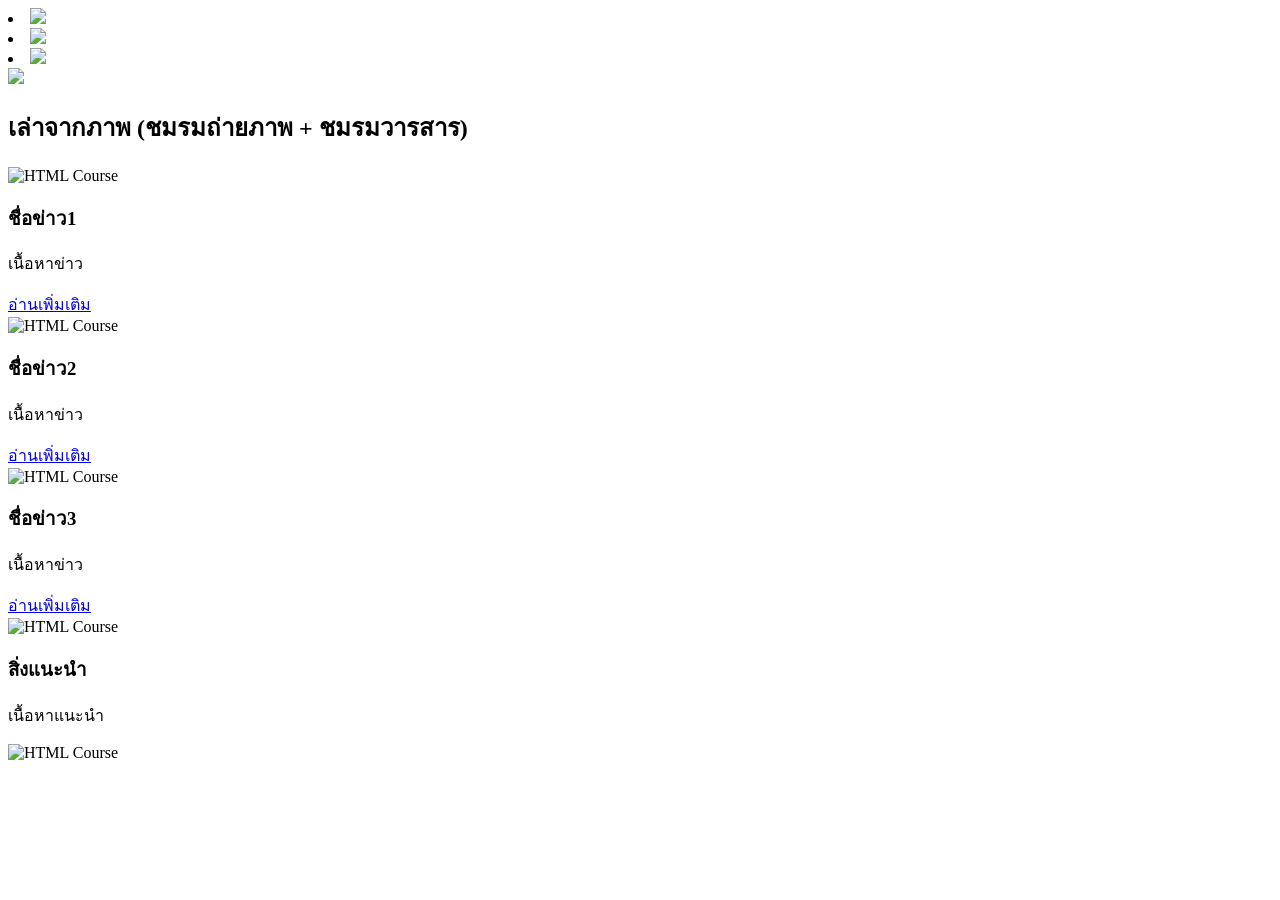
==== index.html @ e809e405 "Create index.html" ====
<!DOCTYPE html>
<html lang="en">
<head>
    <meta charset="UTF-8">
    <meta name="viewport" content="width=device-width, initial-scale=1.0">
    <title>Ritdha High School</title>
    <link rel="stylesheet" href="./style.css">
</head>
<body>
    <header>
    <!-- สร้างกล่อง NAVBAR -->
    <div class="container nav">
        <nav>
            <div class="right">
                <li><a href='#'><img src="https://th.bing.com/th/id/R.c4e30aa20f7268f9f490f8f24abd843d?rik=hVZGUz4LjySLuQ&pid=ImgRaw&r=0" class="novel" id="icon"></a></li>
                <li><a href='#'><img src="https://www.pngarts.com/files/11/IG-Logo-PNG-Transparent-Image.png" class="ig"id="icon" ></a></li>
                <li><a href='#'><img src="https://www.freepnglogos.com/uploads/twitter-x-logo-png/twitter-x-logo-png-9.png" class="twitter" id="icon"></a></li>
            </div>
            <div>
            <a href='#'><img src='https://static.vecteezy.com/system/resources/previews/032/047/910/original/hamburger-menu-line-three-lines-3-web-navigation-app-ux-ui-uxui-more-list-application-user-site-bar-icon-black-white-outline-shape-sign-symbol-vector.jpg' class="hamburger"></a>
        </nav>
    </div>
    <!-- Nav End -->
    </header>
    <!--News Section-->
    <section class="news" id="news">
        <div class="container">
            <h2 class="section-title">เล่าจากภาพ (ชมรมถ่ายภาพ + ชมรมวารสาร)</h2>
            <div class="course-grid">
                <div class="card">
                    <img src="https://images.unsplash.com/photo-1498050108023-c5249f4df085?auto=format&fit=crop&w=800&q=80" alt="HTML Course">
                    <div class="card-content">
                        <h3>ชื่อข่าว1</h3>
                        <p>เนื้อหาข่าว</p>
                        <a href="#" class="card-btn">อ่านเพิ่มเติม</a>
                    </div>
                </div>
                <div class="card">
                    <img src="https://images.unsplash.com/photo-1498050108023-c5249f4df085?auto=format&fit=crop&w=800&q=80" alt="HTML Course">
                    <div class="card-content">
                        <h3>ชื่อข่าว2</h3>
                        <p>เนื้อหาข่าว</p>
                        <a href="#" class="card-btn">อ่านเพิ่มเติม</a>
                    </div>
                </div>
                <div class="card">
                    <img src="https://images.unsplash.com/photo-1498050108023-c5249f4df085?auto=format&fit=crop&w=800&q=80" alt="HTML Course">
                    <div class="card-content">
                        <h3>ชื่อข่าว3</h3>
                        <p>เนื้อหาข่าว</p>
                        <a href="#" class="card-btn">อ่านเพิ่มเติม</a>
                    </div>
                </div>
                <div class="card">
                    <img src="https://images.unsplash.com/photo-1498050108023-c5249f4df085?auto=format&fit=crop&w=800&q=80" alt="HTML Course">
                    <div class="card-content">
                        <h3>สิ่งแนะนำ</h3>
                        <p>เนื้อหาแนะนำ</p>
                        <img src="https://images.unsplash.com/photo-1498050108023-c5249f4df085?auto=format&fit=crop&w=800&q=80" alt="HTML Course">
                    </div>
                </div>
            </div>
        </div>
    </section>


</body>
</html>
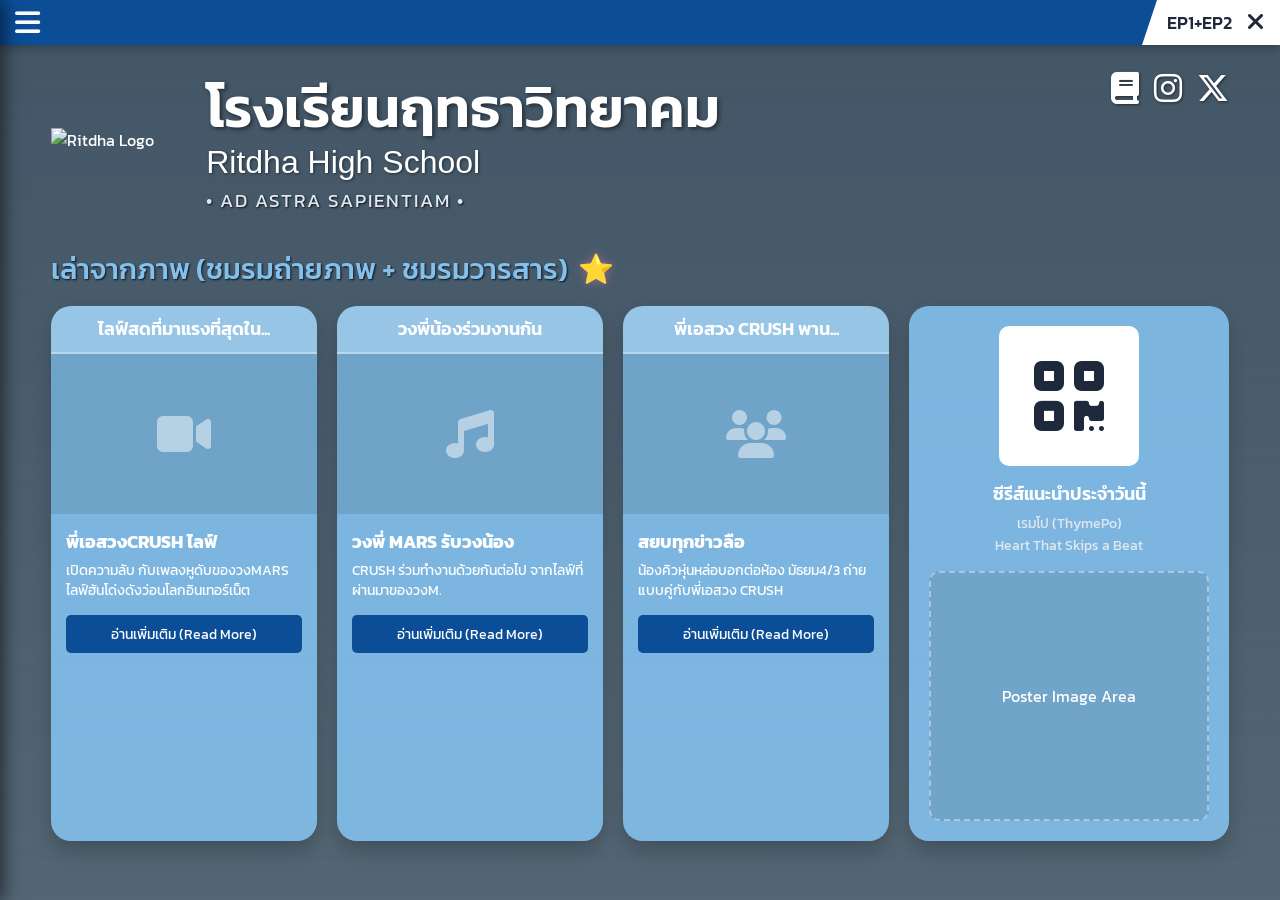
==== commit 0b47b640: "Update index.html" ====
--- a/index.html
+++ b/index.html
@@ -1,69 +1,175 @@
 <!DOCTYPE html>
-<html lang="en">
+<html lang="th">
 <head>
     <meta charset="UTF-8">
     <meta name="viewport" content="width=device-width, initial-scale=1.0">
-    <title>Ritdha High School</title>
-    <link rel="stylesheet" href="./style.css">
+    <title>Ritdha High School - Student Portal</title>
+    <!-- Import Thai fonts -->
+    <link href="https://fonts.googleapis.com/css2?family=Kanit:wght@300;400;500;600&family=Sarabun:wght@400;500;700&display=swap" rel="stylesheet">
+    <link rel="stylesheet" href="style.css">
+    <!-- FontAwesome for standard icons -->
+    <link rel="stylesheet" href="https://cdnjs.cloudflare.com/ajax/libs/font-awesome/6.5.1/css/all.min.css">
 </head>
 <body>
-    <header>
-    <!-- สร้างกล่อง NAVBAR -->
-    <div class="container nav">
-        <nav>
-            <div class="right">
-                <li><a href='#'><img src="https://th.bing.com/th/id/R.c4e30aa20f7268f9f490f8f24abd843d?rik=hVZGUz4LjySLuQ&pid=ImgRaw&r=0" class="novel" id="icon"></a></li>
-                <li><a href='#'><img src="https://www.pngarts.com/files/11/IG-Logo-PNG-Transparent-Image.png" class="ig"id="icon" ></a></li>
-                <li><a href='#'><img src="https://www.freepnglogos.com/uploads/twitter-x-logo-png/twitter-x-logo-png-9.png" class="twitter" id="icon"></a></li>
-            </div>
-            <div>
-            <a href='#'><img src='https://static.vecteezy.com/system/resources/previews/032/047/910/original/hamburger-menu-line-three-lines-3-web-navigation-app-ux-ui-uxui-more-list-application-user-site-bar-icon-black-white-outline-shape-sign-symbol-vector.jpg' class="hamburger"></a>
-        </nav>
+
+
+    <!-- Top Navigation Bar -->
+    <nav class="top-nav">
+        <!-- Hamburger Menu Button -->
+        <button id="hamburger-btn" class="hamburger">
+            <i class="fa-solid fa-bars"></i>
+        </button>
+
+
+        <!-- Right Side EP Tab -->
+        <div class="ep-tab">
+            <span>EP1+EP2</span>
+            <button class="close-btn"><i class="fa-solid fa-xmark"></i></button>
+        </div>
+    </nav>
+
+
+    <!-- Hidden Slide-Out Menu -->
+    <div id="side-menu" class="side-menu">
+        <div class="menu-header">
+            <h3>เมนู / Menu</h3>
+            <button id="close-menu"><i class="fa-solid fa-xmark"></i></button>
+        </div>
+        <ul class="menu-links">
+            <li><a href="index.html"><i class="fa-solid fa-house"></i> หน้าแรก (EP1+EP2)</a></li>
+            <li><a href="#"><i class="fa-solid fa-forward-step"></i> ไปยัง EP ถัดไป (EP3+EP4)</a></li>
+            <li><a href="#"><i class="fa-solid fa-forward-step"></i> กระโดดไป EP6+EP7 (EP6)</a></li>
+            <li><a href="#"><i class="fa-solid fa-user"></i> ข้อมูลนักเรียน GIFTED แต่ละรุ่น (Profile)</a></li>
+        </ul>
     </div>
-    <!-- Nav End -->
-    </header>
-    <!--News Section-->
-    <section class="news" id="news">
-        <div class="container">
-            <h2 class="section-title">เล่าจากภาพ (ชมรมถ่ายภาพ + ชมรมวารสาร)</h2>
-            <div class="course-grid">
-                <div class="card">
-                    <img src="https://images.unsplash.com/photo-1498050108023-c5249f4df085?auto=format&fit=crop&w=800&q=80" alt="HTML Course">
-                    <div class="card-content">
-                        <h3>ชื่อข่าว1</h3>
-                        <p>เนื้อหาข่าว</p>
-                        <a href="#" class="card-btn">อ่านเพิ่มเติม</a>
-                    </div>
-                </div>
-                <div class="card">
-                    <img src="https://images.unsplash.com/photo-1498050108023-c5249f4df085?auto=format&fit=crop&w=800&q=80" alt="HTML Course">
-                    <div class="card-content">
-                        <h3>ชื่อข่าว2</h3>
-                        <p>เนื้อหาข่าว</p>
-                        <a href="#" class="card-btn">อ่านเพิ่มเติม</a>
-                    </div>
-                </div>
-                <div class="card">
-                    <img src="https://images.unsplash.com/photo-1498050108023-c5249f4df085?auto=format&fit=crop&w=800&q=80" alt="HTML Course">
-                    <div class="card-content">
-                        <h3>ชื่อข่าว3</h3>
-                        <p>เนื้อหาข่าว</p>
-                        <a href="#" class="card-btn">อ่านเพิ่มเติม</a>
-                    </div>
-                </div>
-                <div class="card">
-                    <img src="https://images.unsplash.com/photo-1498050108023-c5249f4df085?auto=format&fit=crop&w=800&q=80" alt="HTML Course">
-                    <div class="card-content">
-                        <h3>สิ่งแนะนำ</h3>
-                        <p>เนื้อหาแนะนำ</p>
-                        <img src="https://images.unsplash.com/photo-1498050108023-c5249f4df085?auto=format&fit=crop&w=800&q=80" alt="HTML Course">
-                    </div>
+
+
+    <div class="main-layout">
+       
+        <!-- Header Section -->
+        <header class="school-header">
+            <!-- Left: Logo & Details -->
+            <div class="school-brand">
+                <img src="assets/logo.png" alt="Ritdha Logo" class="school-logo">
+                <div class="school-titles">
+                    <h1>โรงเรียนฤทธาวิทยาคม</h1>
+                    <h2>Ritdha High School</h2>
+                    <p class="motto">• AD ASTRA SAPIENTIAM •</p>
                 </div>
             </div>
-        </div>
-    </section>
 
 
+            <!-- Right: Social Icons -->
+            <div class="social-icons">
+                <a href="https://www.readawrite.com/a/96f4dc239d9cf98f5ba504051dfb7864"><i class="fa-solid fa-book"></i></a>
+                <a href="https://www.instagram.com/siamwit_tid_gifted?igsh=b2VkZWF2enBiNmNx"><i class="fa-brands fa-instagram"></i></a>
+                <a href="https://x.com/myflyli33"><i class="fa-brands fa-x-twitter"></i></a>
+            </div>
+        </header>
+
+
+        <!-- Main Content Area -->
+        <main class="content-area">
+           
+            <!-- Category Title -->
+            <h3 class="category-title">เล่าจากภาพ (ชมรมถ่ายภาพ + ชมรมวารสาร) <span class="emoji-star">⭐</span></h3>
+           
+            <div class="grid-layout">
+                <!-- Left Section: 3 News/Story Cards -->
+                <div class="cards-container">
+                   
+                    <!-- Card 1 (with placeholder content) -->
+                    <div class="story-card">
+                        <div class="story-header">ไลฟ์สดที่มาแรงที่สุดใน...</div>
+                        <div class="story-image-placeholder">
+                            <!-- In a real site, place an <img> here -->
+                            <i class="fa-solid fa-video" style="font-size:3rem; color:rgba(255,255,255,0.5);"></i>
+                        </div>
+                        <div class="story-text">
+                            <strong>พี่เอสวงCRUSH ไลฟ์</strong>
+                            <p>เปิดความลับ กับเพลงหูดับของวงMARS ไลฟ์ฮันโด่งดังว่อนโลกอินเทอร์เน็ต</p>
+                            <button class="read-more-btn" data-title="พี่เอสวงCRUSH ไลฟ์เปิดความลับ" data-content="รายละเอียดการไลฟ์สดที่ทำให้แฟนคลับต้องตกตะลึง เมื่อพี่เอสจากวง CRUSH ออกมาพูดคุยถึงเพลงหูดับของวง MARS ทำให้เกิดกระแสการพูดถึงอย่างหนักบนทวิตเตอร์และสื่อออนไลน์ทุกช่องทาง... (News Full Details Here)">อ่านเพิ่มเติม (Read More)</button>
+                        </div>
+                    </div>
+
+
+                    <!-- Card 2 (Empty structure waiting for content) -->
+                    <div class="story-card">
+                        <div class="story-header">วงพี่น้องร่วมงานกัน</div>
+                        <div class="story-image-placeholder">
+                            <i class="fa-solid fa-music" style="font-size:3rem; color:rgba(255,255,255,0.5);"></i>
+                        </div>
+                        <div class="story-text">
+                            <strong>วงพี่ MARS รับวงน้อง</strong>
+                            <p>CRUSH ร่วมทำงานด้วยกันต่อไป จากไลฟ์ที่ผ่านมาของวงM.</p>
+                            <button class="read-more-btn" data-title="วงพี่ MARS รับวงน้องร่วมงาน" data-content="จากเหตุการณ์ไลฟ์ชี้แจงที่ผ่านมา ทางค่ายได้ข้อสรุปว่าวง MARS และวง CRUSH จะต้องทำงานร่วมกันในโปรเจกต์พิเศษปลายปีนี้ เพื่อกระชับความสัมพันธ์และสยบดราม่าระหว่างแฟนคลับของทั้งสองฝ่าย... (News Full Details Here)">อ่านเพิ่มเติม (Read More)</button>
+                        </div>
+                    </div>
+
+
+                    <!-- Card 3 (Empty structure waiting for content) -->
+                    <div class="story-card">
+                        <div class="story-header">พี่เอสวง CRUSH พาน...</div>
+                        <div class="story-image-placeholder">
+                            <i class="fa-solid fa-users" style="font-size:3rem; color:rgba(255,255,255,0.5);"></i>
+                        </div>
+                        <div class="story-text">
+                            <strong>สยบทุกข่าวลือ</strong>
+                            <p>น้องคิวหุ่นหล่อบอกต่อห้อง มัธยม4/3 ถ่ายแบบคู่กับพี่เอสวง CRUSH</p>
+                            <button class="read-more-btn" data-title="สยบทุกข่าวลือ น้องคิวถ่ายแบบ" data-content="ภาพหลุดเซ็ตล่าสุดจากการถ่ายแบบนิตยสารโรงเรียน แสดงให้เห็นถึงความเข้ากันได้อย่างลงตัวระหว่าง น้องคิว มัธยม 4/3 และพี่เอสจากวง CRUSH ทำเอาแฟนคลับฟินกันเป็นแถบๆ และถือเป็นการสยบข่าวลือเกาเหลาได้เป็นอย่างดี... (News Full Details Here)">อ่านเพิ่มเติม (Read More)</button>
+                        </div>
+                    </div>
+
+
+                </div>
+
+
+                <!-- Right Section: Suggested Series / Sidebar -->
+                <aside class="sidebar-box">
+                    <div class="qr-placeholder">
+                        <i class="fa-solid fa-qrcode" style="font-size: 5rem; color: #1e293b;"></i>
+                    </div>
+                   
+                    <div class="sidebar-text">
+                        <h4>ซีรีส์แนะนำประจำวันนี้</h4>
+                        <p>เรมโป (ThymePo)<br>Heart That Skips a Beat</p>
+                    </div>
+
+
+                    <div class="poster-placeholder">
+                        <span>Poster Image Area</span>
+                    </div>
+                </aside>
+
+
+            </div>
+
+
+        </main>
+    </div>
+
+
+    <!-- Overlay covering background when menu is open -->
+    <div id="menu-overlay" class="menu-overlay"></div>
+
+
+    <!-- News Modal for Full Read -->
+    <div id="news-modal" class="news-modal">
+        <div class="modal-content">
+            <button id="close-modal" class="close-modal-btn"><i class="fa-solid fa-xmark"></i></button>
+            <h2 id="modal-title" class="modal-title">News Title</h2>
+            <div id="modal-body" class="modal-body">
+                Full news content will appear here...
+            </div>
+        </div>
+    </div>
+
+
+    <script src="script.js"></script>
 </body>
 </html>
 
+
+
+
+
--- a/style.css
+++ b/style.css
@@ -0,0 +1,501 @@
+/* Reset & Variables */
+* { margin: 0; padding: 0; box-sizing: border-box; }
+
+
+:root {
+    --primary-blue: #0b4d96;
+    --dark-blue: #072e59;
+    --card-blue: #86C1EB; /* The translucent light blue from the screenshot */
+    --text-white: #ffffff;
+    --text-grey: #e2e8f0;
+    --star-pink: #f472b6;
+    --font-kanit: 'Kanit', sans-serif;
+    --font-sarabun: 'Sarabun', sans-serif;
+}
+
+
+body {
+    font-family: var(--font-kanit);
+    /* Load background provided by user */
+    background: url('assets/background.jpg') center/cover no-repeat fixed;
+    /* Fallback color matching the moody grey/blue sky */
+    background-color: #5c6e7a;
+    color: var(--text-white);
+    min-height: 100vh;
+    overflow-x: hidden;
+}
+
+
+/* Semi-transparent dark overlay to make text readable against bright skies */
+body::before {
+    content: '';
+    position: fixed;
+    top: 0; left: 0; width: 100%; height: 100%;
+    background: linear-gradient(to bottom, rgba(50,70,90,0.6) 0%, rgba(50,70,90,0.2) 100%);
+    z-index: -1;
+}
+
+
+/* TOP NAVIGATION */
+.top-nav {
+    background-color: var(--primary-blue);
+    height: 45px;
+    width: 100%;
+    display: flex;
+    justify-content: space-between;
+    align-items: center;
+    position: relative;
+    box-shadow: 0 2px 10px rgba(0,0,0,0.3);
+}
+
+
+.hamburger {
+    background: none;
+    border: none;
+    color: white;
+    font-size: 1.8rem;
+    cursor: pointer;
+    padding: 0 15px;
+    height: 100%;
+    display: flex;
+    align-items: center;
+}
+
+
+.hamburger:hover { background-color: rgba(255,255,255,0.1); }
+
+
+/* EP Tab on the right */
+.ep-tab {
+    background-color: white;
+    color: #1e293b;
+    height: 100%;
+    display: flex;
+    align-items: center;
+    padding: 0 15px 0 25px;
+    font-weight: 500;
+    font-size: 1.1rem;
+    /* Angled left side */
+    clip-path: polygon(15px 0%, 100% 0%, 100% 100%, 0% 100%);
+}
+
+
+.close-btn {
+    background: none;
+    border: none;
+    font-size: 1.5rem;
+    margin-left: 15px;
+    cursor: pointer;
+    color: #1e293b;
+}
+
+
+/* Slide out Menu */
+.side-menu {
+    position: fixed;
+    top: 0; left: -300px;
+    width: 300px; height: 100%;
+    background-color: #0f172a;
+    z-index: 2000;
+    transition: left 0.3s ease;
+    box-shadow: 5px 0 15px rgba(0,0,0,0.5);
+    display: flex;
+    flex-direction: column;
+}
+
+
+.side-menu.active { left: 0; }
+
+
+.menu-header {
+    display: flex;
+    justify-content: space-between;
+    align-items: center;
+    padding: 20px;
+    background-color: var(--primary-blue);
+    color: white;
+}
+
+
+.menu-header button {
+    background: none; border: none;
+    color: white; font-size: 1.5rem; cursor: pointer;
+}
+
+
+.menu-links { list-style: none; }
+
+
+.menu-links li a {
+    display: block;
+    padding: 15px 20px;
+    color: white;
+    text-decoration: none;
+    border-bottom: 1px solid rgba(255,255,255,0.1);
+    font-size: 1.1rem;
+    transition: background 0.2s;
+}
+
+
+.menu-links li a i { width: 30px; }
+.menu-links li a:hover { background-color: rgba(255,255,255,0.05); }
+
+
+/* Menu Overlay */
+.menu-overlay {
+    position: fixed; top: 0; left: 0; width: 100%; height: 100%;
+    background: rgba(0,0,0,0.5);
+    z-index: 1500;
+    opacity: 0; visibility: hidden;
+    transition: all 0.3s;
+}
+
+
+.menu-overlay.active { opacity: 1; visibility: visible; }
+
+
+/* MAIN CONTENT */
+.main-layout {
+    padding: 20px 4%;
+    max-width: 1400px;
+    margin: 0 auto;
+}
+
+
+/* Header (Logo & Title) */
+.school-header {
+    display: flex;
+    justify-content: space-between;
+    align-items: flex-start;
+    margin-bottom: 2rem;
+}
+
+
+.school-brand {
+    display: flex;
+    align-items: center;
+    gap: 15px;
+}
+
+
+.school-logo {
+    width: 140px; /* Sized to match the large gold crest */
+    height: auto;
+}
+
+
+.school-titles {
+    display: flex;
+    flex-direction: column;
+}
+
+
+.school-titles h1 {
+    font-size: 3.5rem;
+    font-weight: 600;
+    margin-bottom: -5px;
+    text-shadow: 2px 2px 4px rgba(0,0,0,0.5);
+}
+
+
+.school-titles h2 {
+    font-size: 2rem;
+    font-weight: 400;
+    font-family: 'Inter', sans-serif;
+    text-shadow: 1px 1px 3px rgba(0,0,0,0.5);
+}
+
+
+.motto {
+    font-size: 1.2rem;
+    letter-spacing: 2px;
+    color: var(--text-grey);
+    margin-top: 5px;
+    text-shadow: 1px 1px 2px rgba(0,0,0,0.8);
+}
+
+
+.social-icons {
+    display: flex;
+    gap: 15px;
+    font-size: 2rem;
+}
+
+
+.social-icons a {
+    color: white;
+    text-decoration: none;
+    text-shadow: 1px 1px 3px rgba(0,0,0,0.5);
+    transition: transform 0.2s;
+}
+
+
+.social-icons a:hover { transform: scale(1.1); }
+
+
+/* Center Category Title */
+.category-title {
+    font-size: 1.8rem;
+    font-weight: 500;
+    color: #82C0ED; /* Light blue text matching the card colors */
+    margin-bottom: 1rem;
+    text-shadow: 1px 1px 2px rgba(0,0,0,0.8);
+    display: flex;
+    align-items: center;
+    gap: 10px;
+}
+
+
+.emoji-star {
+    color: var(--star-pink);
+    text-shadow: 0 0 10px rgba(244,114,182,0.5);
+}
+
+
+/* Grid Layout container */
+.grid-layout {
+    display: flex;
+    gap: 20px;
+    align-items: stretch;
+}
+
+
+/* Cards Area (Left Side) */
+.cards-container {
+    flex: 3;
+    display: flex;
+    gap: 20px;
+}
+
+
+.story-card {
+    flex: 1;
+    background-color: var(--card-blue);
+    border-radius: 20px;
+    overflow: hidden;
+    display: flex;
+    flex-direction: column;
+    box-shadow: 0 10px 20px rgba(0,0,0,0.2);
+    /* Adding subtle transparency for that UI glass effect without blur */
+    background-color: rgba(130, 192, 237, 0.9);
+}
+
+
+.story-header {
+    background-color: rgba(255,255,255,0.2);
+    padding: 10px;
+    text-align: center;
+    font-weight: 600;
+    font-size: 1.1rem;
+    border-bottom: 2px solid rgba(255,255,255,0.3);
+}
+
+
+/* Use standard aspect ratio for the placeholder image inside card */
+.story-image-placeholder {
+    height: 160px;
+    background-color: rgba(0,0,0,0.1);
+    display: flex;
+    align-items: center;
+    justify-content: center;
+    /* If user adds an actual image inside here, it should cover */
+}
+
+
+.story-image-placeholder img {
+    width: 100%;
+    height: 100%;
+    object-fit: cover;
+}
+
+
+.story-text {
+    padding: 15px;
+    flex-grow: 1;
+}
+
+
+.story-text strong {
+    display: block;
+    margin-bottom: 5px;
+    font-size: 1.1rem;
+}
+
+
+.story-text p {
+    font-size: 0.9rem;
+    line-height: 1.4;
+}
+
+
+/* Sidebar Box (Right Side) */
+.sidebar-box {
+    flex: 1;
+    background-color: var(--card-blue);
+    background-color: rgba(130, 192, 237, 0.9);
+    border-radius: 20px;
+    padding: 20px;
+    display: flex;
+    flex-direction: column;
+    align-items: center;
+    text-align: center;
+    box-shadow: 0 10px 20px rgba(0,0,0,0.2);
+    min-width: 250px;
+}
+
+
+.qr-placeholder {
+    width: 140px;
+    height: 140px;
+    background: white;
+    border-radius: 10px;
+    padding: 10px;
+    display: flex;
+    align-items: center;
+    justify-content: center;
+    margin-bottom: 15px;
+}
+
+
+.sidebar-text h4 {
+    font-size: 1.1rem;
+    font-weight: 600;
+    color: white;
+    margin-bottom: 5px;
+}
+
+
+.sidebar-text p {
+    font-size: 0.9rem;
+    margin-bottom: 15px;
+    color: #e2e8f0;
+}
+
+
+/* Read More Button */
+.read-more-btn {
+    background-color: var(--primary-blue);
+    color: white;
+    border: none;
+    border-radius: 5px;
+    padding: 8px 15px;
+    font-family: var(--font-kanit);
+    font-size: 0.9rem;
+    margin-top: 15px;
+    cursor: pointer;
+    transition: background 0.3s;
+    width: 100%;
+}
+
+
+.read-more-btn:hover {
+    background-color: var(--dark-blue);
+}
+
+
+/* Modal Styling */
+.news-modal {
+    position: fixed;
+    top: 0; left: 0; width: 100%; height: 100%;
+    background: rgba(0,0,0,0.8);
+    z-index: 3000;
+    display: flex;
+    align-items: center;
+    justify-content: center;
+    opacity: 0;
+    visibility: hidden;
+    transition: all 0.3s ease;
+}
+
+
+.news-modal.active {
+    opacity: 1;
+    visibility: visible;
+}
+
+
+.modal-content {
+    background-color: #0f172a;
+    border: 1px solid var(--primary-blue);
+    width: 90%;
+    max-width: 600px;
+    max-height: 80vh;
+    border-radius: 15px;
+    overflow-y: auto;
+    position: relative;
+    padding: 30px;
+    color: white;
+    box-shadow: 0 10px 40px rgba(0,0,0,0.5);
+    transform: translateY(20px);
+    transition: transform 0.3s ease;
+}
+
+
+.news-modal.active .modal-content {
+    transform: translateY(0);
+}
+
+
+.close-modal-btn {
+    position: absolute;
+    top: 15px;
+    right: 20px;
+    background: none;
+    border: none;
+    color: white;
+    font-size: 1.5rem;
+    cursor: pointer;
+}
+
+
+.modal-title {
+    font-size: 1.5rem;
+    color: var(--card-blue);
+    margin-bottom: 15px;
+    border-bottom: 1px solid rgba(255,255,255,0.1);
+    padding-bottom: 10px;
+}
+
+
+.modal-body {
+    font-size: 1.05rem;
+    line-height: 1.6;
+    color: #e2e8f0;
+}
+
+
+.poster-placeholder {
+    width: 100%;
+    height: 250px;
+    background: rgba(0,0,0,0.1);
+    border-radius: 10px;
+    display: flex;
+    align-items: center;
+    justify-content: center;
+    border: 2px dashed rgba(255,255,255,0.4);
+}
+
+
+/* Responsive Scaling */
+@media (max-width: 1200px) {
+    .school-titles h1 { font-size: 2.8rem; }
+    .school-titles h2 { font-size: 1.5rem; }
+}
+
+
+@media (max-width: 900px) {
+    .grid-layout { flex-direction: column; }
+    .cards-container { flex-direction: column; }
+}
+
+
+@media (max-width: 600px) {
+    .school-header { flex-direction: column; justify-content: center; align-items: center; text-align: center; }
+    .school-brand { flex-direction: column; }
+    .social-icons { margin-top: 15px; }
+}
+
+
+
+
+
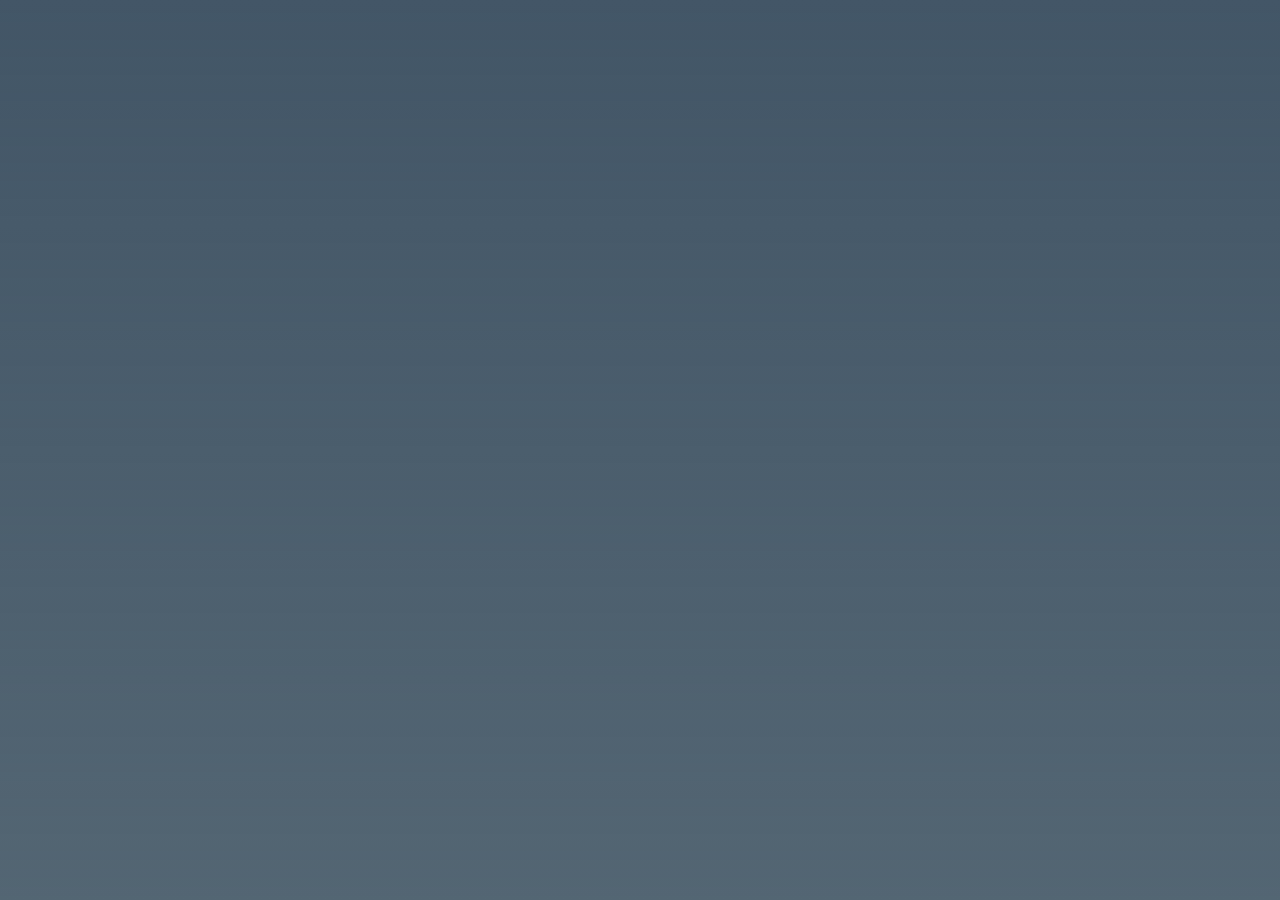
==== commit 47cdfbdd: "Refactor index.html to simplify structure Removed unnecessary elements and updated title and charset" ====
--- a/index.html
+++ b/index.html
@@ -1,171 +1,15 @@
 <!DOCTYPE html>
 <html lang="th">
 <head>
-    <meta charset="UTF-8">
-    <meta name="viewport" content="width=device-width, initial-scale=1.0">
-    <title>Ritdha High School - Student Portal</title>
-    <!-- Import Thai fonts -->
-    <link href="https://fonts.googleapis.com/css2?family=Kanit:wght@300;400;500;600&family=Sarabun:wght@400;500;700&display=swap" rel="stylesheet">
-    <link rel="stylesheet" href="style.css">
-    <!-- FontAwesome for standard icons -->
-    <link rel="stylesheet" href="https://cdnjs.cloudflare.com/ajax/libs/font-awesome/6.5.1/css/all.min.css">
+  <meta charset="UTF-8">
+  <title>RitdhaWeb</title>
+  <link rel="stylesheet" href="style.css">
 </head>
 <body>
 
+<div id="app"></div>
 
-    <!-- Top Navigation Bar -->
-    <nav class="top-nav">
-        <!-- Hamburger Menu Button -->
-        <button id="hamburger-btn" class="hamburger">
-            <i class="fa-solid fa-bars"></i>
-        </button>
-
-
-        <!-- Right Side EP Tab -->
-        <div class="ep-tab">
-            <span>EP1+EP2</span>
-            <button class="close-btn"><i class="fa-solid fa-xmark"></i></button>
-        </div>
-    </nav>
-
-
-    <!-- Hidden Slide-Out Menu -->
-    <div id="side-menu" class="side-menu">
-        <div class="menu-header">
-            <h3>เมนู / Menu</h3>
-            <button id="close-menu"><i class="fa-solid fa-xmark"></i></button>
-        </div>
-        <ul class="menu-links">
-            <li><a href="index.html"><i class="fa-solid fa-house"></i> หน้าแรก (EP1+EP2)</a></li>
-            <li><a href="#"><i class="fa-solid fa-forward-step"></i> ไปยัง EP ถัดไป (EP3+EP4)</a></li>
-            <li><a href="#"><i class="fa-solid fa-forward-step"></i> กระโดดไป EP6+EP7 (EP6)</a></li>
-            <li><a href="#"><i class="fa-solid fa-user"></i> ข้อมูลนักเรียน GIFTED แต่ละรุ่น (Profile)</a></li>
-        </ul>
-    </div>
-
-
-    <div class="main-layout">
-       
-        <!-- Header Section -->
-        <header class="school-header">
-            <!-- Left: Logo & Details -->
-            <div class="school-brand">
-                <img src="assets/logo.png" alt="Ritdha Logo" class="school-logo">
-                <div class="school-titles">
-                    <h1>โรงเรียนฤทธาวิทยาคม</h1>
-                    <h2>Ritdha High School</h2>
-                    <p class="motto">• AD ASTRA SAPIENTIAM •</p>
-                </div>
-            </div>
-
-
-            <!-- Right: Social Icons -->
-            <div class="social-icons">
-                <a href="https://www.readawrite.com/a/96f4dc239d9cf98f5ba504051dfb7864"><i class="fa-solid fa-book"></i></a>
-                <a href="https://www.instagram.com/siamwit_tid_gifted?igsh=b2VkZWF2enBiNmNx"><i class="fa-brands fa-instagram"></i></a>
-                <a href="https://x.com/myflyli33"><i class="fa-brands fa-x-twitter"></i></a>
-            </div>
-        </header>
-
-
-        <!-- Main Content Area -->
-        <main class="content-area">
-           
-            <!-- Category Title -->
-            <h3 class="category-title">เล่าจากภาพ (ชมรมถ่ายภาพ + ชมรมวารสาร) <span class="emoji-star">⭐</span></h3>
-           
-            <div class="grid-layout">
-                <!-- Left Section: 3 News/Story Cards -->
-                <div class="cards-container">
-                   
-                    <!-- Card 1 (with placeholder content) -->
-                    <div class="story-card">
-                        <div class="story-header">ไลฟ์สดที่มาแรงที่สุดใน...</div>
-                        <div class="story-image-placeholder">
-                            <!-- In a real site, place an <img> here -->
-                            <i class="fa-solid fa-video" style="font-size:3rem; color:rgba(255,255,255,0.5);"></i>
-                        </div>
-                        <div class="story-text">
-                            <strong>พี่เอสวงCRUSH ไลฟ์</strong>
-                            <p>เปิดความลับ กับเพลงหูดับของวงMARS ไลฟ์ฮันโด่งดังว่อนโลกอินเทอร์เน็ต</p>
-                            <button class="read-more-btn" data-title="พี่เอสวงCRUSH ไลฟ์เปิดความลับ" data-content="รายละเอียดการไลฟ์สดที่ทำให้แฟนคลับต้องตกตะลึง เมื่อพี่เอสจากวง CRUSH ออกมาพูดคุยถึงเพลงหูดับของวง MARS ทำให้เกิดกระแสการพูดถึงอย่างหนักบนทวิตเตอร์และสื่อออนไลน์ทุกช่องทาง... (News Full Details Here)">อ่านเพิ่มเติม (Read More)</button>
-                        </div>
-                    </div>
-
-
-                    <!-- Card 2 (Empty structure waiting for content) -->
-                    <div class="story-card">
-                        <div class="story-header">วงพี่น้องร่วมงานกัน</div>
-                        <div class="story-image-placeholder">
-                            <i class="fa-solid fa-music" style="font-size:3rem; color:rgba(255,255,255,0.5);"></i>
-                        </div>
-                        <div class="story-text">
-                            <strong>วงพี่ MARS รับวงน้อง</strong>
-                            <p>CRUSH ร่วมทำงานด้วยกันต่อไป จากไลฟ์ที่ผ่านมาของวงM.</p>
-                            <button class="read-more-btn" data-title="วงพี่ MARS รับวงน้องร่วมงาน" data-content="จากเหตุการณ์ไลฟ์ชี้แจงที่ผ่านมา ทางค่ายได้ข้อสรุปว่าวง MARS และวง CRUSH จะต้องทำงานร่วมกันในโปรเจกต์พิเศษปลายปีนี้ เพื่อกระชับความสัมพันธ์และสยบดราม่าระหว่างแฟนคลับของทั้งสองฝ่าย... (News Full Details Here)">อ่านเพิ่มเติม (Read More)</button>
-                        </div>
-                    </div>
-
-
-                    <!-- Card 3 (Empty structure waiting for content) -->
-                    <div class="story-card">
-                        <div class="story-header">พี่เอสวง CRUSH พาน...</div>
-                        <div class="story-image-placeholder">
-                            <i class="fa-solid fa-users" style="font-size:3rem; color:rgba(255,255,255,0.5);"></i>
-                        </div>
-                        <div class="story-text">
-                            <strong>สยบทุกข่าวลือ</strong>
-                            <p>น้องคิวหุ่นหล่อบอกต่อห้อง มัธยม4/3 ถ่ายแบบคู่กับพี่เอสวง CRUSH</p>
-                            <button class="read-more-btn" data-title="สยบทุกข่าวลือ น้องคิวถ่ายแบบ" data-content="ภาพหลุดเซ็ตล่าสุดจากการถ่ายแบบนิตยสารโรงเรียน แสดงให้เห็นถึงความเข้ากันได้อย่างลงตัวระหว่าง น้องคิว มัธยม 4/3 และพี่เอสจากวง CRUSH ทำเอาแฟนคลับฟินกันเป็นแถบๆ และถือเป็นการสยบข่าวลือเกาเหลาได้เป็นอย่างดี... (News Full Details Here)">อ่านเพิ่มเติม (Read More)</button>
-                        </div>
-                    </div>
-
-
-                </div>
-
-
-                <!-- Right Section: Suggested Series / Sidebar -->
-                <aside class="sidebar-box">
-                    <div class="qr-placeholder">
-                        <i class="fa-solid fa-qrcode" style="font-size: 5rem; color: #1e293b;"></i>
-                    </div>
-                   
-                    <div class="sidebar-text">
-                        <h4>ซีรีส์แนะนำประจำวันนี้</h4>
-                        <p>เรมโป (ThymePo)<br>Heart That Skips a Beat</p>
-                    </div>
-
-
-                    <div class="poster-placeholder">
-                        <span>Poster Image Area</span>
-                    </div>
-                </aside>
-
-
-            </div>
-
-
-        </main>
-    </div>
-
-
-    <!-- Overlay covering background when menu is open -->
-    <div id="menu-overlay" class="menu-overlay"></div>
-
-
-    <!-- News Modal for Full Read -->
-    <div id="news-modal" class="news-modal">
-        <div class="modal-content">
-            <button id="close-modal" class="close-modal-btn"><i class="fa-solid fa-xmark"></i></button>
-            <h2 id="modal-title" class="modal-title">News Title</h2>
-            <div id="modal-body" class="modal-body">
-                Full news content will appear here...
-            </div>
-        </div>
-    </div>
-
-
-    <script src="script.js"></script>
+<script src="script.js"></script>
 </body>
 </html>
 
